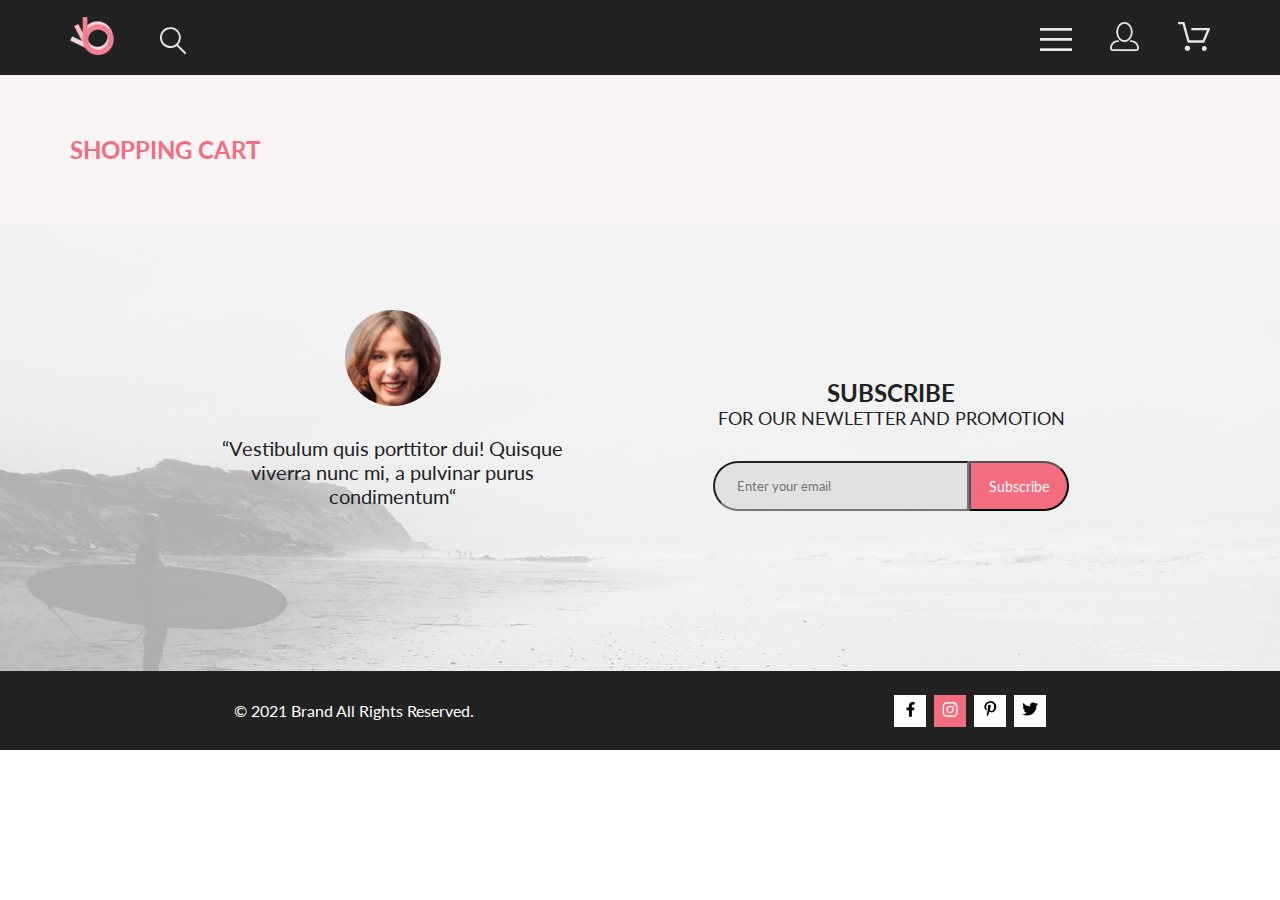
==== Cart.html @ 4ef01eb0 "Began creation of Cart page" ====
<!DOCTYPE html>
<html lang="en">

<head>
    <meta charset="UTF-8">
    <meta name="viewport" content="width=device-width, initial-scale=1.0">
    <title>Cart</title>
    <link href="https://fonts.googleapis.com/css2?family=Lato:ital,wght@0,300;0,400;1,100;1,300;1,400&display=swap"
        rel="stylesheet">
    <!-- <link rel="stylesheet" href="https://stackpath.bootstrapcdn.com/bootstrap/4.4.1/css/bootstrap.min.css"
        integrity="sha384-Vkoo8x4CGsO3+Hhxv8T/Q5PaXtkKtu6ug5TOeNV6gBiFeWPGFN9MuhOf23Q9Ifjh" crossorigin="anonymous"> -->
    <link rel="stylesheet" href="style.css">
    <link rel="preconnect" href="https://fonts.gstatic.com">
    <link rel="preconnect" href="https://fonts.gstatic.com">

</head>

<body>
    <header class="header center">
        <div class="header__left">
            <a href="index.html"><img src="img/logo.svg" alt="logo"></a>
            <a href=""><img class="header__search" src="img/search.svg" alt="search"></a>
        </div>
        <div class="header__right">
            <a href="Catalogue.html"><img src="img/menu.svg" alt="menu"></a>
            <img class="header__account" src="img/account.svg" alt="account">
            <img src="img/cart.svg" alt="cart">
        </div>
    </header>

    <div class="cart_heading center">

        <h2 class="lato-24px color_F16D7F">SHOPPING CART</h2>
    </div>





    <div class="before_footer center">
        <section class="before_footer-left">
            <img class="round_photo" src="img/round-photo.png" alt="Round photo">
            <p class="lato-20px color_222224">“Vestibulum quis porttitor dui! Quisque viverra nunc mi, a pulvinar
                purus
                condimentum“
            </p>
        </section>
        <section class="before_footer-right">
            <p class="text-center"><span class="lato-24px color_222224">SUBSCRIBE</span> <br>
                <span class="lato-18px color_222224">FOR OUR NEWLETTER AND PROMOTION</span>
            </p>
            <form class="form_block" action="#">
                <input type="email" id="subscribe" name="subscribe" placeholder="Enter your email" class="email_field">
                <input type="submit" value="Subscribe" class="subscribe_field">
            </form>
        </section>
    </div>


    <footer class="footer center">
        <p class="copyright font-white">
            © 2021 Brand All Rights Reserved.
        </p>
        <div class="social">
            <button class="social_button_white">
                <a href="#"><img src="img/Facebook.svg" alt=""></a>
            </button>
            <button class="social_button_pink">
                <a href="#"><img src="img/Instagram.svg" alt=""></a>
            </button>
            <button class="social_button_white">
                <a href="#"><img src="img/Pinterest.svg" alt=""></a>
            </button>
            <button class="social_button_white">
                <a href="#"><img src="img/Twitter.svg" alt=""></a>
            </button>
        </div>
    </footer>

    <!-- <script src="https://code.jquery.com/jquery-3.4.1.slim.min.js"
        integrity="sha384-J6qa4849blE2+poT4WnyKhv5vZF5SrPo0iEjwBvKU7imGFAV0wwj1yYfoRSJoZ+n"
        crossorigin="anonymous"></script>
    <script src="https://cdn.jsdelivr.net/npm/popper.js@1.16.0/dist/umd/popper.min.js"
        integrity="sha384-Q6E9RHvbIyZFJoft+2mJbHaEWldlvI9IOYy5n3zV9zzTtmI3UksdQRVvoxMfooAo"
        crossorigin="anonymous"></script>
    <script src="https://stackpath.bootstrapcdn.com/bootstrap/4.4.1/js/bootstrap.min.js"
        integrity="sha384-wfSDF2E50Y2D1uUdj0O3uMBJnjuUD4Ih7YwaYd1iqfktj0Uod8GCExl3Og8ifwB6"
        crossorigin="anonymous"></script> -->

</body>
---- style.css ----
@charset "UTF-8";
* {
  margin: 0;
  padding: 0;
  -webkit-box-sizing: border-box;
          box-sizing: border-box;
  font-family: 'Lato', sans-serif;
}

a {
  text-decoration: none;
}

.center {
  padding-left: calc(50% - 570px);
  padding-right: calc(50% - 570px);
}

.header {
  background-color: #222;
  height: 75px;
  display: -webkit-box;
  display: -ms-flexbox;
  display: flex;
  -webkit-box-pack: justify;
      -ms-flex-pack: justify;
          justify-content: space-between;
  -webkit-box-align: center;
      -ms-flex-align: center;
          align-items: center;
}

.header__search {
  margin-left: 41px;
}

.header__account {
  margin-left: 34px;
  margin-right: 34px;
}

.info_block {
  height: 148px;
  background: #F8F3F4;
  display: -webkit-box;
  display: -ms-flexbox;
  display: flex;
  -webkit-box-pack: justify;
      -ms-flex-pack: justify;
          justify-content: space-between;
  -webkit-box-align: center;
      -ms-flex-align: center;
          align-items: center;
}

.promo {
  background: rgba(113, 103, 105, 0.08);
  padding-left: calc(50% - 800px);
  padding-right: calc(50% - 800px);
  display: -webkit-box;
  display: -ms-flexbox;
  display: flex;
}

.promo__left {
  width: 50%;
}

.promo__img {
  width: 100%;
}

.promo__right {
  width: 50%;
  background: #F1E4E6;
  display: -webkit-box;
  display: -ms-flexbox;
  display: flex;
  -webkit-box-align: center;
      -ms-flex-align: center;
          align-items: center;
  padding-left: 64px;
}

.catalog_heading {
  padding-top: 51px;
  display: -webkit-box;
  display: -ms-flexbox;
  display: flex;
  -webkit-box-pack: justify;
      -ms-flex-pack: justify;
          justify-content: space-between;
  padding-right: 31%;
  position: relative;
}

.details_block {
  display: -webkit-box;
  display: -ms-flexbox;
  display: flex;
  -webkit-box-pack: justify;
      -ms-flex-pack: justify;
          justify-content: space-between;
  -webkit-box-orient: horizontal;
  -webkit-box-direction: normal;
      -ms-flex-flow: row nowrap;
          flex-flow: row nowrap;
  position: relative;
}

details {
  min-width: 100px;
  margin-right: 20px;
  text-align: left;
}

.trending_text,
.price_text {
  padding-left: 20px;
}

summary::marker {
  color: white;
  display: inline-block;
}

summary::after {
  content: url(img/arrow_down.svg);
  margin-left: 10px;
}

.filter_block {
  width: 360px;
  position: absolute;
  top: 0;
  left: 0;
  display: -webkit-box;
  display: -ms-flexbox;
  display: flex;
  -webkit-box-orient: vertical;
  -webkit-box-direction: normal;
      -ms-flex-direction: column;
          flex-direction: column;
  -webkit-box-shadow: 10px 10px 10px #efefef;
          box-shadow: 10px 10px 10px #efefef;
}

.filter_list::after {
  content: url(img/Filter_icon.svg);
  margin-left: 10px;
}

.filter_list:hover {
  color: #F16D7F;
}

.filter_list_ul {
  background-color: #fff;
}

.category_block {
  display: -webkit-box;
  display: -ms-flexbox;
  display: flex;
  -webkit-box-align: center;
      -ms-flex-align: center;
          align-items: center;
  width: 90%;
  height: 37px;
  margin-left: 18px;
  margin-top: 32px;
  border-bottom: 1px solid;
  border-left-color: #F16D7F;
  border-left-width: 5px;
  border-left-style: solid;
}

.brand_block,
.designer_block {
  display: -webkit-box;
  display: -ms-flexbox;
  display: flex;
  -webkit-box-align: center;
      -ms-flex-align: center;
          align-items: center;
  width: 90%;
  height: 37px;
  margin-left: 18px;
  margin-bottom: 18px;
  border-bottom: 1px solid;
  border-left-color: #F16D7F;
  border-left-width: 5px;
  border-left-style: solid;
  background-color: #fff;
}

.category_text {
  padding-left: 18px;
  margin-top: auto;
  margin-bottom: auto;
}

.filter_item {
  list-style-type: none;
  padding-left: 40px;
}

.size_item {
  text-decoration: none;
  margin-left: 40px;
}

li.size_item {
  list-style-type: none;
  list-style-image: url(img/rectangle.svg);
}

.catalog {
  display: -webkit-box;
  display: -ms-flexbox;
  display: flex;
  -webkit-box-pack: justify;
      -ms-flex-pack: justify;
          justify-content: space-between;
  padding-top: 64px;
}

.catalog__item {
  position: relative;
}

.catalog__item:not(:last-child) {
  margin-right: 30px;
}

.catalog__content {
  position: absolute;
  width: 100%;
  height: 100%;
  top: 0;
  left: 0;
  display: -webkit-box;
  display: -ms-flexbox;
  display: flex;
  -webkit-box-orient: vertical;
  -webkit-box-direction: normal;
      -ms-flex-direction: column;
          flex-direction: column;
  -webkit-box-pack: center;
      -ms-flex-pack: center;
          justify-content: center;
  -webkit-box-align: center;
      -ms-flex-align: center;
          align-items: center;
}

.font-white {
  color: #FFFFFF;
}

.font-pink {
  color: #F16D7F;
}

.catalog__img {
  width: 100%;
}

.catalog-big {
  margin-top: 30px;
  position: relative;
}

.catalog-big__img {
  width: 100%;
}

.featured-h2 {
  font-family: Lato;
  font-size: 30px;
  font-weight: 400;
  line-height: 36px;
  color: #222222;
  margin-top: 97px;
  margin-bottom: 6px;
  text-align: center;
}

.lato-14-center {
  font-weight: 400;
  font-size: 14px;
  line-height: 17px;
  color: #9F9F9F;
  text-align: center;
}

.lato-14px {
  font-size: 14px;
  line-height: 17px;
}

.featured-content {
  margin-top: 48px;
  margin-bottom: 63px;
  display: -webkit-box;
  display: -ms-flexbox;
  display: flex;
  -ms-flex-wrap: wrap;
      flex-wrap: wrap;
  -webkit-box-pack: justify;
      -ms-flex-pack: justify;
          justify-content: space-between;
  -webkit-box-align: start;
      -ms-flex-align: start;
          align-items: flex-start;
}

.featured-item {
  width: 360px;
  height: 581px;
  display: -webkit-box;
  display: -ms-flexbox;
  display: flex;
  -webkit-box-orient: vertical;
  -webkit-box-direction: normal;
      -ms-flex-direction: column;
          flex-direction: column;
  -webkit-box-align: start;
      -ms-flex-align: start;
          align-items: flex-start;
  background: #F8F8F8;
  margin-bottom: 30px;
}

.featured-heading {
  font-weight: 400;
  font-size: 13px;
  line-height: 16px;
  color: #000000;
  margin-top: 25px;
  margin-bottom: 13px;
  margin-left: 18px;
}

.featured-text {
  font-family: Lato;
  font-weight: 300;
  font-size: 14px;
  line-height: 17px;
  color: #5D5D5D;
  margin-bottom: 18px;
  margin-left: 18px;
  margin-right: 28px;
}

.featured-pricetag {
  font-size: 16px;
  line-height: 19px;
  color: #F16D7F;
  margin-left: 18px;
  margin-bottom: 20px;
}

.carousel_block {
  width: 283px;
  height: 43px;
  border: 1px solid #c9c6c6;
  margin: 48px auto 96px;
  border-radius: 5px;
  display: -webkit-box;
  display: -ms-flexbox;
  display: flex;
  -webkit-box-pack: center;
      -ms-flex-pack: center;
          justify-content: center;
  -webkit-box-align: center;
      -ms-flex-align: center;
          align-items: center;
}

.carousel_text {
  margin: auto;
  width: 202px;
  text-align: center;
}

.carousel_text::before {
  content: url(img/arrow_left.svg);
  margin-right: 18px;
}

.carousel_text::after {
  content: url(img/arrow_right.svg);
  margin-left: 18px;
}

.button-style {
  font-size: 16px;
  line-height: 19px;
  padding: 14px 38px;
  color: #F16D7F;
  border: 1px solid #F16D7F;
}

div a.button-style {
  margin-left: calc(50% - 100px);
  margin-right: calc(50% - 100px);
}

.lower_part {
  background-color: #222;
  /* В оригинале это цвет #222224 */
  height: 341px;
  margin-top: 109px;
  display: -webkit-box;
  display: -ms-flexbox;
  display: flex;
  -webkit-box-pack: justify;
      -ms-flex-pack: justify;
          justify-content: space-between;
  -webkit-box-align: center;
      -ms-flex-align: center;
          align-items: center;
}

.lower_part-item {
  width: 360px;
  display: -webkit-box;
  display: -ms-flexbox;
  display: flex;
  -webkit-box-orient: vertical;
  -webkit-box-direction: normal;
      -ms-flex-direction: column;
          flex-direction: column;
  -webkit-box-align: center;
      -ms-flex-align: center;
          align-items: center;
}

.lower_part-heading {
  font-size: 20px;
  line-height: 24px;
  color: #FBFBFB;
  margin-top: 28px;
  margin-bottom: 16px;
}

.lower_part-text {
  font-weight: 300;
  font-size: 14px;
  line-height: 17px;
  text-align: center;
  color: #FBFBFB;
}

.before_footer {
  height: 448px;
  background-image: url("img/semi-opacity.png"), url("img/Surfing.png");
  background-repeat: no-repeat;
  background-size: auto 448px;
  background-position: center bottom;
  display: -webkit-box;
  display: -ms-flexbox;
  display: flex;
  -webkit-box-orient: horizontal;
  -webkit-box-direction: normal;
      -ms-flex-direction: row;
          flex-direction: row;
  -webkit-box-pack: space-evenly;
      -ms-flex-pack: space-evenly;
          justify-content: space-evenly;
}

.before_footer-left {
  display: -webkit-box;
  display: -ms-flexbox;
  display: flex;
  -webkit-box-orient: vertical;
  -webkit-box-direction: normal;
      -ms-flex-direction: column;
          flex-direction: column;
  -webkit-box-align: center;
      -ms-flex-align: center;
          align-items: center;
  margin-top: 87px;
  width: 360px;
}

.round_photo {
  margin-bottom: 30px;
}

.lato-18px {
  font-size: 18px;
  line-height: 22px;
  text-align: center;
}

.lato-20px {
  font-size: 20px;
  line-height: 24px;
  text-align: center;
}

.lato-24px {
  font-weight: bold;
  font-size: 24px;
  line-height: 29px;
  text-align: center;
}

.color_222224 {
  color: #222224;
}

.color_F16D7F {
  color: #F16D7F;
}

.color_636363 {
  color: #636363;
}

.color_EF5B70 {
  color: #F16D7F;
}

.text-center {
  text-align: center;
}

.before_footer-right {
  display: -webkit-box;
  display: -ms-flexbox;
  display: flex;
  -webkit-box-orient: vertical;
  -webkit-box-direction: normal;
      -ms-flex-direction: column;
          flex-direction: column;
  -webkit-box-align: center;
      -ms-flex-align: center;
          align-items: center;
  margin-top: 155px;
  width: 352px;
  height: 137px;
}

.form_block {
  margin-top: 32px;
  display: -webkit-box;
  display: -ms-flexbox;
  display: flex;
}

.email_field {
  height: 50px;
  background: #E1E1E1;
  padding-left: 22px;
  width: 256px;
  border-top-left-radius: 25px;
  border-bottom-left-radius: 25px;
}

.subscribe_field {
  background: #F16D7F;
  width: 100px;
  color: #fff;
  font-size: 14px;
  line-height: 17px;
  display: -webkit-box;
  display: -ms-flexbox;
  display: flex;
  -webkit-box-align: center;
      -ms-flex-align: center;
          align-items: center;
  text-align: center;
  height: 50px;
  border-top-right-radius: 25px;
  border-bottom-right-radius: 25px;
}

.footer {
  background-color: #222;
  height: 79px;
  display: -webkit-box;
  display: -ms-flexbox;
  display: flex;
  -ms-flex-pack: distribute;
      justify-content: space-around;
  -webkit-box-align: center;
      -ms-flex-align: center;
          align-items: center;
}

.copyright {
  width: 332px;
}

.social {
  display: -webkit-box;
  display: -ms-flexbox;
  display: flex;
  -webkit-box-pack: justify;
      -ms-flex-pack: justify;
          justify-content: space-between;
  -webkit-box-orient: horizontal;
  -webkit-box-direction: normal;
      -ms-flex-flow: row no-wrap;
          flex-flow: row no-wrap;
}

.social_button_white {
  background: #fff;
  width: 32px;
  height: 32px;
  border: 0px;
}

.social_button_pink {
  background: #F16D7F;
  width: 32px;
  height: 32px;
  border: 0px;
  margin-right: 8px;
}

.social_button_white:not(:last-child) {
  margin-right: 8px;
}

/* Здесь будут стили для Catalogue */
.site-info_link:last-child {
  font-weight: bold;
  color: #F16D7F;
}

.site-info_link:not(:last-child)::after {
  content: "/";
  padding-left: 8px;
  padding-right: 8px;
}

.site-info_link:hover {
  color: #F16D7F;
}

.breadcrumbs_nav {
  display: -webkit-box;
  display: -ms-flexbox;
  display: flex;
}

.sort {
  padding-top: 51px;
  padding-bottom: 18px;
  display: -webkit-box;
  display: -ms-flexbox;
  display: flex;
  position: relative;
}

.sort_filter {
  /* flex-basis: 34%;
    flex-grow: 1; */
  position: absolute;
  padding-top: 16px;
  padding-left: 16px;
}

.sort_items {
  display: none;
}

.sort_param {
  margin-left: calc(33.33333% + 15px);
  display: -webkit-box;
  display: -ms-flexbox;
  display: flex;
  padding-top: 16px;
}

.sort_filter_active {
  width: 360px;
  background: #fff;
  -webkit-box-shadow: 6px 4px 35px rgba(0, 0, 0, 0.21);
          box-shadow: 6px 4px 35px rgba(0, 0, 0, 0.21);
  padding: 16px;
}

.sort_ul {
  list-style-type: none;
}

/* Стили для файла Product   */
.big_picture_block {
  height: 777px;
  background: #F7F7F7;
  display: -webkit-box;
  display: -ms-flexbox;
  display: flex;
  -webkit-box-pack: justify;
      -ms-flex-pack: justify;
          justify-content: space-between;
  -webkit-box-align: center;
      -ms-flex-align: center;
          align-items: center;
}

.arrow_block {
  width: 47px;
  height: 47px;
  background: rgba(42, 42, 42, 0.15);
  display: -webkit-box;
  display: -ms-flexbox;
  display: flex;
  -webkit-box-pack: center;
      -ms-flex-pack: center;
          justify-content: center;
  -webkit-box-align: center;
      -ms-flex-align: center;
          align-items: center;
}

.product_block {
  display: -webkit-box;
  display: -ms-flexbox;
  display: flex;
  -webkit-box-orient: vertical;
  -webkit-box-direction: normal;
      -ms-flex-direction: column;
          flex-direction: column;
  -webkit-box-align: center;
      -ms-flex-align: center;
          align-items: center;
  padding-top: 64px;
  border: 1px solid #EAEAEA;
  margin-left: calc(50% - 570px);
  margin-right: calc(50% - 570px);
  background: #fff;
  margin-top: -60px;
  margin-bottom: 129px;
  z-index: 10;
  position: relative;
}

.product_short_name {
  padding-bottom: 12px;
}

.product_title {
  padding-top: 12px;
  padding-bottom: 48px;
}

.product_description {
  width: 50%;
  padding-bottom: 32px;
  text-align: center;
}

.pricetag {
  font-weight: 300;
  font-size: 24px;
  line-height: 29px;
  color: #EF5B70;
}

.greyline {
  width: 641px;
  padding-top: 65px;
  padding-bottom: 65px;
}

.select_param {
  width: 35%;
  display: -webkit-box;
  display: -ms-flexbox;
  display: flex;
  -webkit-box-pack: justify;
      -ms-flex-pack: justify;
          justify-content: space-between;
}

.add_to_cart {
  width: 211px;
  height: 47px;
  margin-top: 48px;
  margin-bottom: 65px;
  -ms-flex-negative: 0;
      flex-shrink: 0;
  display: -webkit-box;
  display: -ms-flexbox;
  display: flex;
  -webkit-box-orient: horizontal;
  -webkit-box-direction: normal;
      -ms-flex-direction: row;
          flex-direction: row;
  -webkit-box-pack: space-evenly;
      -ms-flex-pack: space-evenly;
          justify-content: space-evenly;
  -webkit-box-align: center;
      -ms-flex-align: center;
          align-items: center;
  border: 1px solid #FF6A6A;
}

/* Styles for Cart page */
.cart_heading {
  height: 148px;
  background: #F8F3F4;
  display: -webkit-box;
  display: -ms-flexbox;
  display: flex;
  -webkit-box-pack: start;
      -ms-flex-pack: start;
          justify-content: flex-start;
  -webkit-box-align: center;
      -ms-flex-align: center;
          align-items: center;
}
/*# sourceMappingURL=style.css.map */
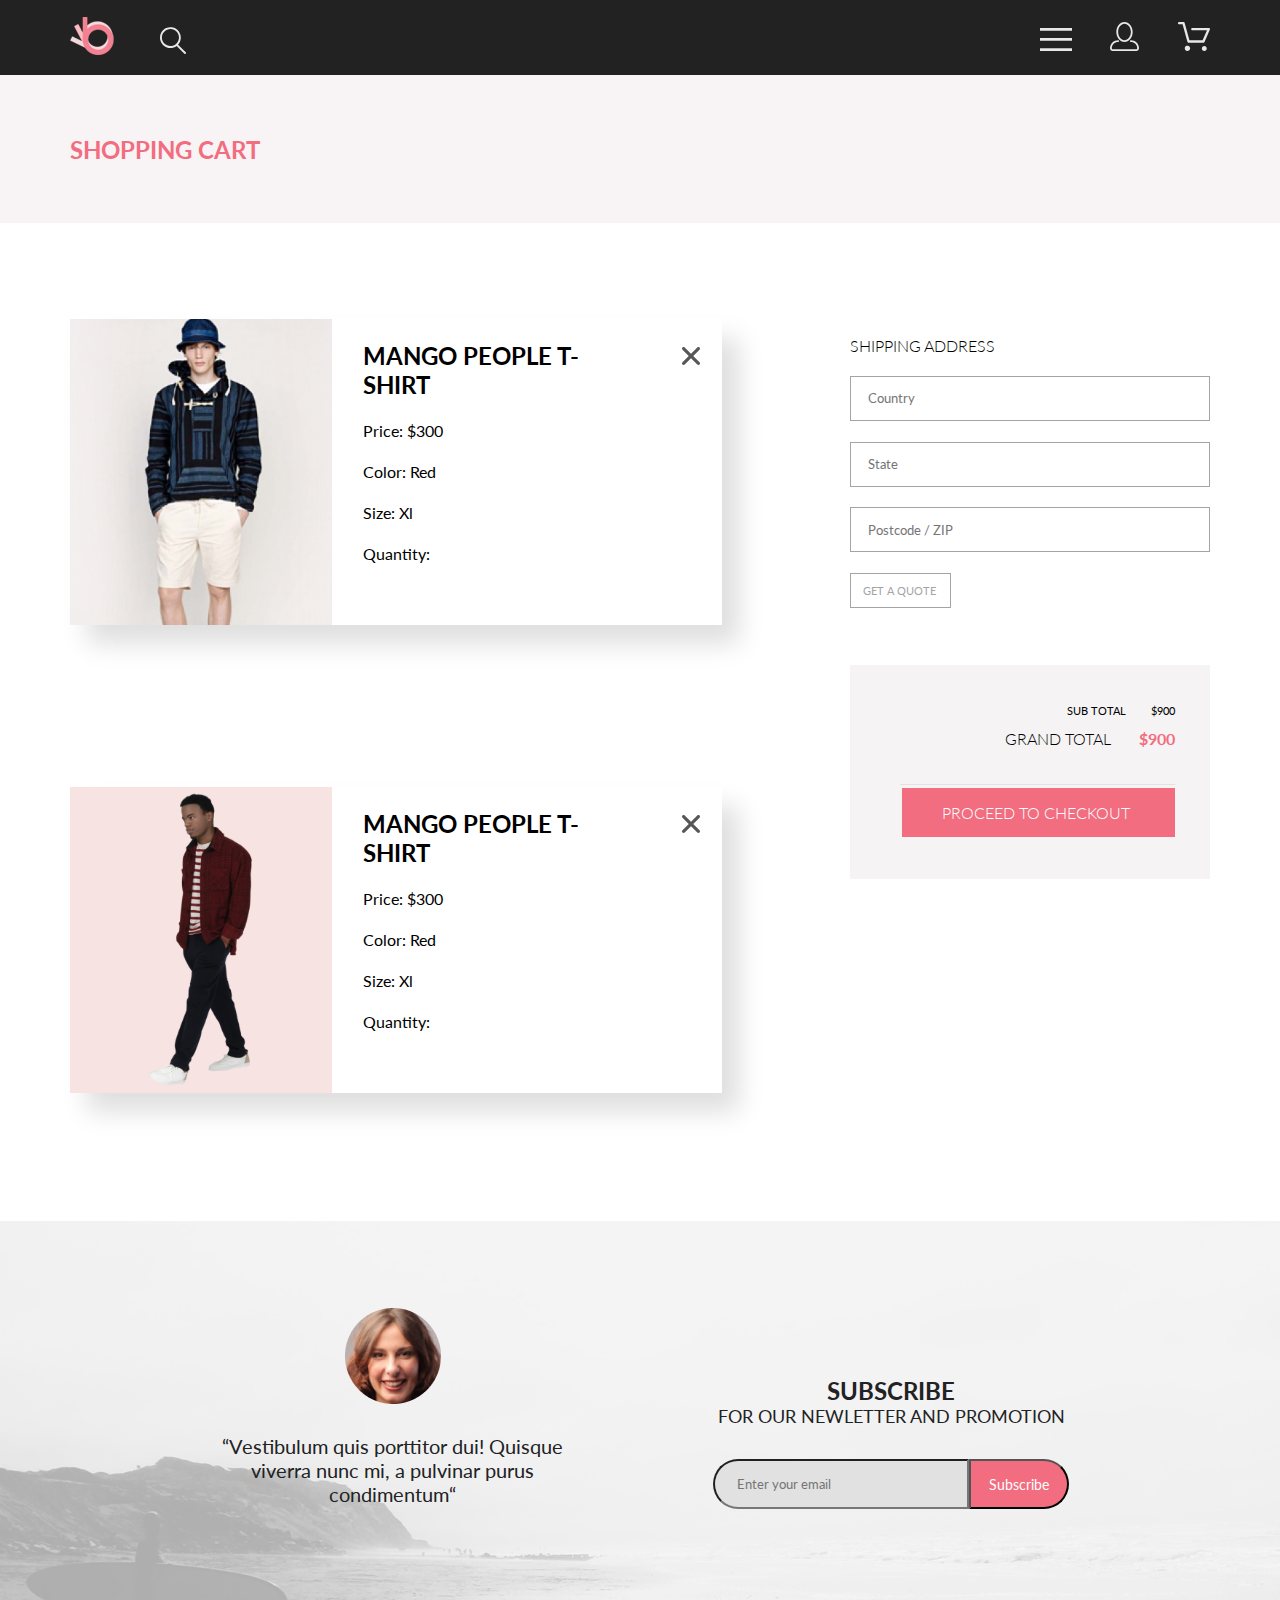
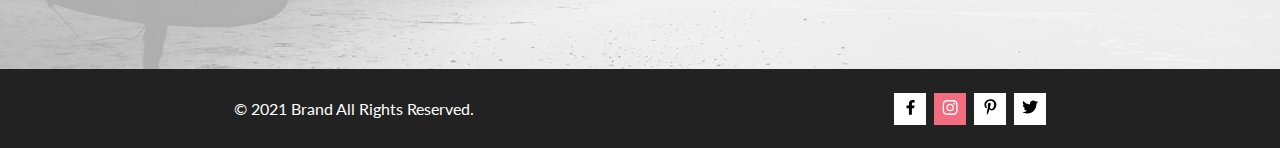
==== commit 0a6017b0: "Page cart is done" ====
--- a/Cart.html
+++ b/Cart.html
@@ -5,8 +5,8 @@
     <meta charset="UTF-8">
     <meta name="viewport" content="width=device-width, initial-scale=1.0">
     <title>Cart</title>
-    <link href="https://fonts.googleapis.com/css2?family=Lato:ital,wght@0,300;0,400;1,100;1,300;1,400&display=swap"
-        rel="stylesheet">
+    <link rel="preconnect" href="https://fonts.gstatic.com">
+<link href="https://fonts.googleapis.com/css2?family=Lato:ital,wght@0,100;0,300;0,400;0,700;1,100;1,300;1,400;1,700&display=swap" rel="stylesheet"> 
     <!-- <link rel="stylesheet" href="https://stackpath.bootstrapcdn.com/bootstrap/4.4.1/css/bootstrap.min.css"
         integrity="sha384-Vkoo8x4CGsO3+Hhxv8T/Q5PaXtkKtu6ug5TOeNV6gBiFeWPGFN9MuhOf23Q9Ifjh" crossorigin="anonymous"> -->
     <link rel="stylesheet" href="style.css">
@@ -33,7 +33,61 @@
         <h2 class="lato-24px color_F16D7F">SHOPPING CART</h2>
     </div>
 
-
+    <div class="purchase_block center">
+        <div class="purchase_left_side">
+            <div class="purchase_card">
+                <img src="img/featured-3.png" alt="">
+                <div class="textblock">
+                    <h2 class="heading">
+                    MANGO  PEOPLE  T-SHIRT
+                    </h2>
+                    <img class="close_button" src="img/close_button.svg" alt="">
+                    <p>Price: $300 	</p>
+                    <p>Color: Red</p>
+                    <p>Size: Xl	</p>
+                    <p>Quantity:</p>	
+                </div>
+            </div>
+            <div class="purchase_card">
+                <img src="img/men_picture1.png" alt="">
+                <div class="textblock">
+                    <h2 class="heading">
+                    MANGO  PEOPLE  T-SHIRT
+                    </h2>
+                    <img class="close_button" src="img/close_button.svg" alt="">
+                    <p>Price: $300 	</p>
+                    <p>Color: Red</p>
+                    <p>Size: Xl	</p>
+                    <p>Quantity:</p>	
+                </div>
+            </div>
+        </div>
+        <div class="purchase_right_side">
+            <form class="shipping_form" action="#"  method="POST">
+                <h3 class="lato-16px">SHIPPING ADDRESS</h3>
+                <input class="input_text" type="text" placeholder="Country" name="country">
+                <input class="input_text" type="text" placeholder="State" name="state">
+                <input class="input_text" type="number" placeholder="Postcode / ZIP" name="postcode">
+                <button type="submit">GET A QUOTE</button>
+            </form>
+            <div class="checkout_block">
+                <div class="subtotal">
+                    <p class="subtotal_text lato-11">SUB TOTAL </p>
+                    <p class="subtotal_number lato-11">$900</p>
+                </div>
+                <div class="grand_total">
+                    <p class="grand_total_text lato-16px">GRAND TOTAL</p>
+                    <p class="grand_total_number lato-16px-700">$900</p>
+                </div>
+                <div class="grey_divider">
+                    <img src="img/grey-line.svg" alt="">
+                </div>
+                <div class="proceed">
+                    PROCEED TO CHECKOUT
+                </div>
+            </div>
+        </div>
+    </div>
 
 
 
--- a/style.css
+++ b/style.css
@@ -11,6 +11,12 @@
   text-decoration: none;
 }
 
+/* made this border for practicing
+div,
+form {
+    border: 1px solid darkblue;
+}
+*/
 .center {
   padding-left: calc(50% - 570px);
   padding-right: calc(50% - 570px);
@@ -276,7 +282,6 @@
 }
 
 .featured-h2 {
-  font-family: Lato;
   font-size: 30px;
   font-weight: 400;
   line-height: 36px;
@@ -286,6 +291,11 @@
   text-align: center;
 }
 
+.lato-11 {
+  font-size: 11px;
+  line-height: 13px;
+}
+
 .lato-14-center {
   font-weight: 400;
   font-size: 14px;
@@ -297,6 +307,25 @@
 .lato-14px {
   font-size: 14px;
   line-height: 17px;
+}
+
+.lato-16px {
+  font-weight: 300;
+  font-size: 16px;
+  line-height: 19px;
+}
+
+.lato-16px-white {
+  font-weight: 300;
+  font-size: 16px;
+  line-height: 19px;
+  color: #fff;
+}
+
+.lato-16px-700 {
+  font-weight: 700;
+  font-size: 16px;
+  line-height: 19px;
 }
 
 .featured-content {
@@ -343,7 +372,6 @@
 }
 
 .featured-text {
-  font-family: Lato;
   font-weight: 300;
   font-size: 14px;
   line-height: 17px;
@@ -818,4 +846,192 @@
       -ms-flex-align: center;
           align-items: center;
 }
+
+.purchase_block {
+  height: 998px;
+  display: -webkit-box;
+  display: -ms-flexbox;
+  display: flex;
+  -webkit-box-orient: horizontal;
+  -webkit-box-direction: normal;
+      -ms-flex-direction: row;
+          flex-direction: row;
+  -webkit-box-pack: justify;
+      -ms-flex-pack: justify;
+          justify-content: space-between;
+}
+
+.purchase_left_side,
+-purchase_right_side {
+  display: -webkit-box;
+  display: -ms-flexbox;
+  display: flex;
+  -webkit-box-orient: vertical;
+  -webkit-box-direction: normal;
+      -ms-flex-direction: column;
+          flex-direction: column;
+  -webkit-box-pack: justify;
+      -ms-flex-pack: justify;
+          justify-content: space-between;
+}
+
+.purchase_left_side {
+  padding-top: 96px;
+  padding-bottom: 128px;
+}
+
+.purchase_right_side {
+  padding-top: 113px;
+  padding-bottom: 342px;
+}
+
+.purchase_card {
+  width: 652px;
+  display: -webkit-box;
+  display: -ms-flexbox;
+  display: flex;
+  -webkit-box-orient: horizontal;
+  -webkit-box-direction: normal;
+      -ms-flex-direction: row;
+          flex-direction: row;
+  -webkit-box-pack: justify;
+      -ms-flex-pack: justify;
+          justify-content: space-between;
+  position: relative;
+  -webkit-box-shadow: 17px 19px 24px rgba(0, 0, 0, 0.13);
+          box-shadow: 17px 19px 24px rgba(0, 0, 0, 0.13);
+}
+
+.purchase_card img {
+  width: 262px;
+}
+
+.purchase_card .textblock {
+  width: 390px;
+  padding: 22px 97px 62px 31px;
+  position: relative;
+  display: -webkit-box;
+  display: -ms-flexbox;
+  display: flex;
+  -webkit-box-orient: vertical;
+  -webkit-box-direction: normal;
+      -ms-flex-direction: column;
+          flex-direction: column;
+  -webkit-box-pack: justify;
+      -ms-flex-pack: justify;
+          justify-content: space-between;
+}
+
+.purchase_card .close_button {
+  width: 18px;
+  height: 18px;
+  position: absolute;
+  top: 28px;
+  right: 22px;
+}
+
+.shipping_form {
+  width: 360px;
+  height: 272px;
+  display: -webkit-box;
+  display: -ms-flexbox;
+  display: flex;
+  -webkit-box-orient: vertical;
+  -webkit-box-direction: normal;
+      -ms-flex-direction: column;
+          flex-direction: column;
+  -webkit-box-pack: justify;
+      -ms-flex-pack: justify;
+          justify-content: space-between;
+  margin-bottom: 57px;
+}
+
+.shipping_form .input_text {
+  height: 45px;
+  padding-left: 17px;
+  padding-right: 17px;
+  border: 1px solid #A4A4A4;
+}
+
+.shipping_form button {
+  width: 101px;
+  height: 35px;
+  background-color: #fff;
+  padding: 10px 14px 15px 12px;
+  border: 1px solid #A4A4A4;
+  font-size: 11px;
+  color: #A4A4A4;
+}
+
+.checkout_block {
+  width: 360px;
+  height: 214px;
+  display: -webkit-box;
+  display: -ms-flexbox;
+  display: flex;
+  -webkit-box-orient: vertical;
+  -webkit-box-direction: normal;
+      -ms-flex-direction: column;
+          flex-direction: column;
+  -webkit-box-pack: start;
+      -ms-flex-pack: start;
+          justify-content: flex-start;
+  -webkit-box-align: end;
+      -ms-flex-align: end;
+          align-items: flex-end;
+  padding-top: 39px;
+  padding-bottom: 42px;
+  padding-right: 35px;
+  background: #F5F3F3;
+}
+
+.subtotal {
+  display: -webkit-box;
+  display: -ms-flexbox;
+  display: flex;
+  -webkit-box-orient: horizontal;
+  -webkit-box-direction: normal;
+      -ms-flex-direction: row;
+          flex-direction: row;
+  -webkit-box-pack: justify;
+      -ms-flex-pack: justify;
+          justify-content: space-between;
+  width: 108px;
+  margin-bottom: 12px;
+}
+
+.grand_total {
+  display: -webkit-box;
+  display: -ms-flexbox;
+  display: flex;
+  -webkit-box-orient: horizontal;
+  -webkit-box-direction: normal;
+      -ms-flex-direction: row;
+          flex-direction: row;
+  -webkit-box-pack: justify;
+      -ms-flex-pack: justify;
+          justify-content: space-between;
+  width: 170px;
+  margin-bottom: 21px;
+}
+
+.grand_total_number {
+  color: #F16D7F;
+}
+
+.grey_divider {
+  height: 2px;
+  margin-bottom: 17px;
+}
+
+.proceed {
+  width: 273px;
+  height: 50px;
+  background: #F16D7F;
+  color: #fff;
+  font-weight: 300;
+  font-size: 16px;
+  line-height: 19px;
+  padding: 15px 40px;
+}
 /*# sourceMappingURL=style.css.map */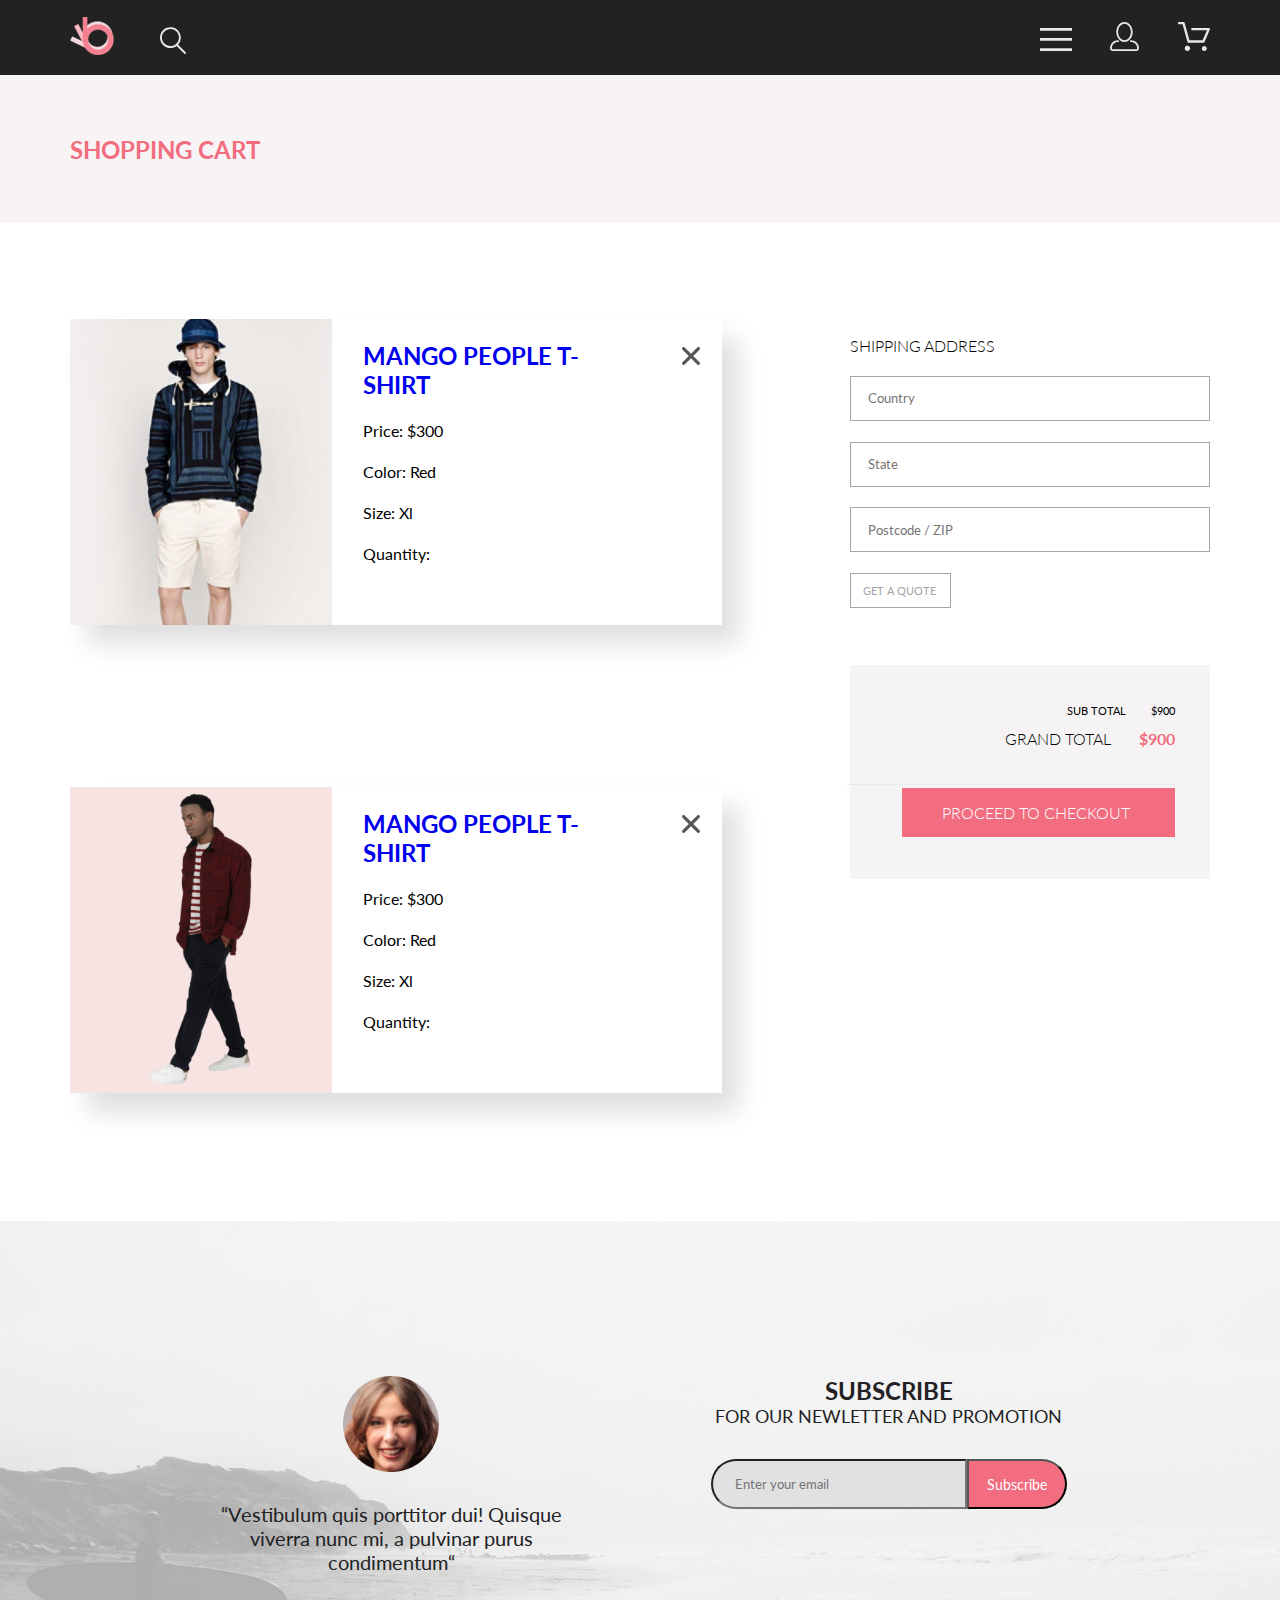
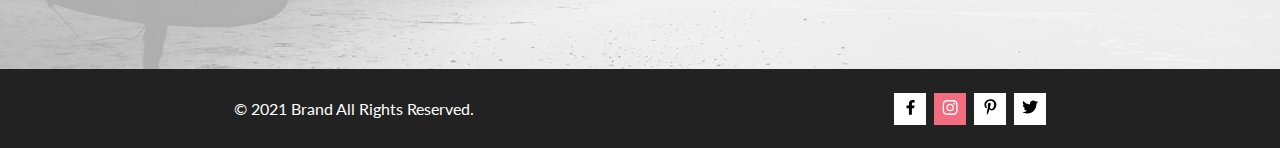
==== commit f3081367: "26.12.20 - еще много огрехов" ====
--- a/Cart.html
+++ b/Cart.html
@@ -23,8 +23,9 @@
         </div>
         <div class="header__right">
             <a href="Catalogue.html"><img src="img/menu.svg" alt="menu"></a>
-            <img class="header__account" src="img/account.svg" alt="account">
-            <img src="img/cart.svg" alt="cart">
+            <a href="Registration.html"> <img class="header__account" src="img/account.svg" alt="account"> </a>
+            <a href="Cart.html"> <img src="img/cart.svg" alt="cart"> </a>
+            
         </div>
     </header>
 
@@ -38,9 +39,12 @@
             <div class="purchase_card">
                 <img src="img/featured-3.png" alt="">
                 <div class="textblock">
-                    <h2 class="heading">
-                    MANGO  PEOPLE  T-SHIRT
-                    </h2>
+                    <a href="#">
+                        <h2 class="heading">
+                        MANGO  PEOPLE  T-SHIRT
+                        </h2>
+                    </a>
+                    
                     <img class="close_button" src="img/close_button.svg" alt="">
                     <p>Price: $300 	</p>
                     <p>Color: Red</p>
@@ -51,9 +55,12 @@
             <div class="purchase_card">
                 <img src="img/men_picture1.png" alt="">
                 <div class="textblock">
-                    <h2 class="heading">
-                    MANGO  PEOPLE  T-SHIRT
-                    </h2>
+                    <a href="#">
+                        <h2 class="heading">
+                            MANGO  PEOPLE  T-SHIRT
+                        </h2>       
+                    </a>
+                    
                     <img class="close_button" src="img/close_button.svg" alt="">
                     <p>Price: $300 	</p>
                     <p>Color: Red</p>
@@ -82,9 +89,8 @@
                 <div class="grey_divider">
                     <img src="img/grey-line.svg" alt="">
                 </div>
-                <div class="proceed">
-                    PROCEED TO CHECKOUT
-                </div>
+                <a href="#" class="proceed">PROCEED TO CHECKOUT</a>
+                
             </div>
         </div>
     </div>
--- a/style.css
+++ b/style.css
@@ -11,6 +11,10 @@
   text-decoration: none;
 }
 
+li {
+  list-style-type: none;
+}
+
 /* made this border for practicing
 div,
 form {
@@ -60,7 +64,8 @@
 }
 
 .promo {
-  background: rgba(113, 103, 105, 0.08);
+  width: 100%;
+  height: auto;
   padding-left: calc(50% - 800px);
   padding-right: calc(50% - 800px);
   display: -webkit-box;
@@ -68,15 +73,31 @@
   display: flex;
 }
 
-.promo__left {
+.promo:hover {
+  -webkit-filter: brightness(50%);
+          filter: brightness(50%);
+}
+
+.promo_left {
+  height: auto;
   width: 50%;
-}
-
-.promo__img {
+  display: -webkit-box;
+  display: -ms-flexbox;
+  display: flex;
+  -webkit-box-pack: center;
+      -ms-flex-pack: center;
+          justify-content: center;
+  -webkit-box-align: center;
+      -ms-flex-align: center;
+          align-items: center;
+}
+
+.promo_img {
   width: 100%;
 }
 
-.promo__right {
+.promo_right {
+  max-height: 765px;
   width: 50%;
   background: #F1E4E6;
   display: -webkit-box;
@@ -86,6 +107,23 @@
       -ms-flex-align: center;
           align-items: center;
   padding-left: 64px;
+}
+
+.promo_right_block {
+  display: -webkit-box;
+  display: -ms-flexbox;
+  display: flex;
+  -webkit-box-orient: horizontal;
+  -webkit-box-direction: normal;
+      -ms-flex-flow: row no-wrap;
+          flex-flow: row no-wrap;
+  -webkit-box-pack: justify;
+      -ms-flex-pack: justify;
+          justify-content: space-between;
+}
+
+.promo__content {
+  margin-left: 16px;
 }
 
 .catalog_heading {
@@ -125,21 +163,59 @@
   padding-left: 20px;
 }
 
-summary::marker {
-  color: white;
-  display: inline-block;
-}
-
-summary::after {
+.sort_param {
+  position: relative;
+}
+
+.sort_param_summary {
+  margin-right: 28px;
+}
+
+.sort_param_summary::after {
   content: url(img/arrow_down.svg);
   margin-left: 10px;
 }
 
+.trend_list {
+  position: absolute;
+  left: 0px;
+}
+
+.size_list {
+  position: absolute;
+  left: 160px;
+}
+
+.price_list {
+  position: absolute;
+  left: 237px;
+}
+
+.trend-block {
+  position: absolute;
+  width: 100px;
+  padding-top: 10px;
+  padding-left: 10px;
+  padding-bottom: 12px;
+  background: #FFFFFF;
+  -webkit-box-shadow: 6px 4px 35px rgba(0, 0, 0, 0.21);
+          box-shadow: 6px 4px 35px rgba(0, 0, 0, 0.21);
+}
+
+.size-block,
+.price-block {
+  position: absolute;
+  width: 79px;
+  padding-top: 10px;
+  padding-left: 10px;
+  padding-bottom: 12px;
+  background: #FFFFFF;
+  -webkit-box-shadow: 6px 4px 35px rgba(0, 0, 0, 0.21);
+          box-shadow: 6px 4px 35px rgba(0, 0, 0, 0.21);
+}
+
 .filter_block {
   width: 360px;
-  position: absolute;
-  top: 0;
-  left: 0;
   display: -webkit-box;
   display: -ms-flexbox;
   display: flex;
@@ -147,8 +223,7 @@
   -webkit-box-direction: normal;
       -ms-flex-direction: column;
           flex-direction: column;
-  -webkit-box-shadow: 10px 10px 10px #efefef;
-          box-shadow: 10px 10px 10px #efefef;
+  background: #fff;
 }
 
 .filter_list::after {
@@ -179,6 +254,13 @@
   border-left-color: #F16D7F;
   border-left-width: 5px;
   border-left-style: solid;
+}
+
+.ul_inside_details {
+  background: #fff;
+  position: relative;
+  margin-top: 10px;
+  margin-left: 8px;
 }
 
 .brand_block,
@@ -231,11 +313,11 @@
   padding-top: 64px;
 }
 
-.catalog__item {
+.catalog_item {
   position: relative;
 }
 
-.catalog__item:not(:last-child) {
+.catalog_item:not(:last-child) {
   margin-right: 30px;
 }
 
@@ -296,6 +378,12 @@
   line-height: 13px;
 }
 
+.lato-13 {
+  font-weight: 300;
+  font-size: 13px;
+  line-height: 16px;
+}
+
 .lato-14-center {
   font-weight: 400;
   font-size: 14px;
@@ -326,6 +414,18 @@
   font-weight: 700;
   font-size: 16px;
   line-height: 19px;
+}
+
+.lato-32px-700 {
+  font-weight: 700;
+  font-size: 32px;
+  line-height: 38.4px;
+}
+
+.lato-48px-900 {
+  font-weight: 900;
+  font-size: 48px;
+  line-height: 58px;
 }
 
 .featured-content {
@@ -359,6 +459,12 @@
           align-items: flex-start;
   background: #F8F8F8;
   margin-bottom: 30px;
+  position: relative;
+}
+
+.featured-item:hover {
+  -webkit-filter: brightness(50%);
+          filter: brightness(50%);
 }
 
 .featured-heading {
@@ -474,6 +580,7 @@
 }
 
 .lower_part-text {
+  min-width: 348px;
   font-weight: 300;
   font-size: 14px;
   line-height: 17px;
@@ -499,23 +606,15 @@
           justify-content: space-evenly;
 }
 
-.before_footer-left {
-  display: -webkit-box;
-  display: -ms-flexbox;
-  display: flex;
-  -webkit-box-orient: vertical;
-  -webkit-box-direction: normal;
-      -ms-flex-direction: column;
-          flex-direction: column;
-  -webkit-box-align: center;
-      -ms-flex-align: center;
-          align-items: center;
-  margin-top: 87px;
-  width: 360px;
-}
-
 .round_photo {
   margin-bottom: 30px;
+}
+
+.round_photo:hover {
+  -webkit-transform: scale(3);
+          transform: scale(3);
+  -webkit-transition-duration: 4s;
+          transition-duration: 4s;
 }
 
 .lato-18px {
@@ -537,6 +636,12 @@
   text-align: center;
 }
 
+.lato-24px-300 {
+  font-weight: 300;
+  font-size: 24px;
+  line-height: 29px;
+}
+
 .color_222224 {
   color: #222224;
 }
@@ -557,6 +662,7 @@
   text-align: center;
 }
 
+.before_footer-left,
 .before_footer-right {
   display: -webkit-box;
   display: -ms-flexbox;
@@ -571,6 +677,39 @@
   margin-top: 155px;
   width: 352px;
   height: 137px;
+}
+
+@media (max-width: 768px) {
+  .before_footer {
+    -webkit-box-orient: vertical;
+    -webkit-box-direction: normal;
+        -ms-flex-direction: column;
+            flex-direction: column;
+    -webkit-box-pack: center;
+        -ms-flex-pack: center;
+            justify-content: center;
+    -webkit-box-align: center;
+        -ms-flex-align: center;
+            align-items: center;
+    background-size: auto;
+    padding-top: 45px;
+  }
+  .before_footer-left {
+    display: -webkit-box;
+    display: -ms-flexbox;
+    display: flex;
+    -webkit-box-orient: vertical;
+    -webkit-box-direction: normal;
+        -ms-flex-direction: column;
+            flex-direction: column;
+    -webkit-box-align: center;
+        -ms-flex-align: center;
+            align-items: center;
+    width: 360px;
+  }
+  .before_footer-right {
+    margin-top: 60px;
+  }
 }
 
 .form_block {
@@ -584,6 +723,7 @@
   height: 50px;
   background: #E1E1E1;
   padding-left: 22px;
+  padding-right: 10px;
   width: 256px;
   border-top-left-radius: 25px;
   border-bottom-left-radius: 25px;
@@ -607,6 +747,11 @@
   border-bottom-right-radius: 25px;
 }
 
+.subscribe_field:hover {
+  -webkit-transform: translate(5px, 5px);
+          transform: translate(5px, 5px);
+}
+
 .footer {
   background-color: #222;
   height: 79px;
@@ -687,6 +832,15 @@
   position: relative;
 }
 
+.filter_block:hover {
+  width: 360px;
+  height: 531px;
+  background: #FFFFFF;
+  -webkit-box-shadow: 6px 4px 35px rgba(0, 0, 0, 0.21);
+          box-shadow: 6px 4px 35px rgba(0, 0, 0, 0.21);
+  padding-right: 16px;
+}
+
 .sort_filter {
   /* flex-basis: 34%;
     flex-grow: 1; */
@@ -695,24 +849,52 @@
   padding-left: 16px;
 }
 
-.sort_items {
-  display: none;
+.filter_text:hover {
+  color: #da3954;
+}
+
+.test:hover {
+  color: #da3954;
+}
+
+.svg_test:hover path {
+  fill: #da3954;
+}
+
+summary {
+  list-style-type: none;
+}
+
+.category,
+.brand,
+.designer {
+  display: -webkit-box;
+  display: -ms-flexbox;
+  display: flex;
+  -webkit-box-align: center;
+      -ms-flex-align: center;
+          align-items: center;
+}
+
+.category::before,
+.brand::before,
+.designer::before {
+  content: url(red_column.svg);
+  margin-right: 11px;
+}
+
+.category_block,
+.brand_block,
+.designer_block {
+  border-bottom: 1px solid #EBEBEB;
 }
 
 .sort_param {
-  margin-left: calc(33.33333% + 15px);
+  margin-left: calc(33.33333% + 25px);
   display: -webkit-box;
   display: -ms-flexbox;
   display: flex;
   padding-top: 16px;
-}
-
-.sort_filter_active {
-  width: 360px;
-  background: #fff;
-  -webkit-box-shadow: 6px 4px 35px rgba(0, 0, 0, 0.21);
-          box-shadow: 6px 4px 35px rgba(0, 0, 0, 0.21);
-  padding: 16px;
 }
 
 .sort_ul {
@@ -1034,4 +1216,192 @@
   line-height: 19px;
   padding: 15px 40px;
 }
+
+/*Style of Registration file */
+.registration_block {
+  height: 675px;
+  display: -webkit-box;
+  display: -ms-flexbox;
+  display: flex;
+  -webkit-box-pack: start;
+      -ms-flex-pack: start;
+          justify-content: flex-start;
+  -webkit-box-align: start;
+      -ms-flex-align: start;
+          align-items: flex-start;
+}
+
+.registration_left_side {
+  width: 33%;
+  max-width: 360px;
+  padding-top: 64px;
+}
+
+#first_name {
+  margin-top: 20px;
+  margin-bottom: 20px;
+}
+
+#last_name {
+  margin-bottom: 34px;
+}
+
+#first_name,
+#last_name,
+#email,
+#password {
+  width: 360px;
+  height: 45px;
+  font-weight: 300;
+  font-size: 13px;
+  line-height: 16px;
+  padding-left: 17px;
+  padding-right: 17px;
+}
+
+.login_heading {
+  margin-top: 34px;
+  margin-bottom: 20px;
+}
+
+#password {
+  margin-top: 20px;
+  margin-bottom: 15px;
+}
+
+.submit_button {
+  width: 167px;
+  height: 50px;
+  color: #fff;
+  border: none;
+  background: #F16D7F;
+  padding: 16px 29px 17px 29px;
+  margin-top: 39px;
+}
+
+.submit_button:after {
+  content: url(img/white_arrow.svg);
+  margin-left: 20px;
+}
+
+.login_text {
+  color: #B1B1B1;
+}
+
+.registration_right_side {
+  width: 66%;
+  padding: 64px 10px 277px 128px;
+  display: -webkit-box;
+  display: -ms-flexbox;
+  display: flex;
+  -webkit-box-orient: vertical;
+  -webkit-box-direction: normal;
+      -ms-flex-direction: column;
+          flex-direction: column;
+  -webkit-box-pack: space space-between;
+      -ms-flex-pack: space space-between;
+          justify-content: space space-between;
+  -webkit-box-align: start;
+      -ms-flex-align: start;
+          align-items: flex-start;
+}
+
+.loyalty_text {
+  padding-top: 22px;
+  padding-bottom: 22px;
+}
+
+.loyalty_li {
+  padding-bottom: 16px;
+}
+
+.loyalty_li::before {
+  content: url(img/tick.svg);
+  padding-right: 23px;
+}
+
+/* Experiments with adaptive design */
+@media (max-width: 768px) {
+  .catalog-big {
+    margin-left: 16px;
+    margin-right: 16px;
+  }
+}
+
+@media (max-width: 768px) {
+  .featured-content {
+    -webkit-box-orient: vertical;
+    -webkit-box-direction: normal;
+        -ms-flex-direction: column;
+            flex-direction: column;
+    -webkit-box-align: center;
+        -ms-flex-align: center;
+            align-items: center;
+  }
+  .header {
+    padding-left: 18px;
+    padding-right: 18px;
+  }
+}
+
+@media (max-width: 769px) {
+  .catalog {
+    margin-left: 16px;
+    margin-right: 16px;
+  }
+}
+
+@media (min-width: 0px) and (max-width: 767px) {
+  .catalog {
+    -webkit-box-orient: vertical;
+    -webkit-box-direction: normal;
+        -ms-flex-direction: column;
+            flex-direction: column;
+    -webkit-box-pack: center;
+        -ms-flex-pack: center;
+            justify-content: center;
+    -webkit-box-align: center;
+        -ms-flex-align: center;
+            align-items: center;
+  }
+  .catalog_item:not(:last-child) {
+    margin-left: 0px;
+    margin-right: 0px;
+  }
+  .catalog_item {
+    margin-bottom: 32px;
+  }
+}
+
+@media (max-width: 768px) {
+  .catalog-big {
+    min-height: 111px;
+  }
+}
+
+@media (min-width: 769px) and (max-width: 1139px) {
+  .featured-content {
+    margin-left: 20px;
+    margin-right: 20px;
+    -ms-flex-pack: distribute;
+        justify-content: space-around;
+  }
+}
+
+@media (max-width: 1139px) {
+  .lower_part {
+    -webkit-box-orient: vertical;
+    -webkit-box-direction: normal;
+        -ms-flex-direction: column;
+            flex-direction: column;
+    -webkit-box-align: center;
+        -ms-flex-align: center;
+            align-items: center;
+    padding-bottom: 64px;
+    height: auto;
+  }
+  .lower_part-item {
+    margin-top: 48px;
+  }
+}
 /*# sourceMappingURL=style.css.map */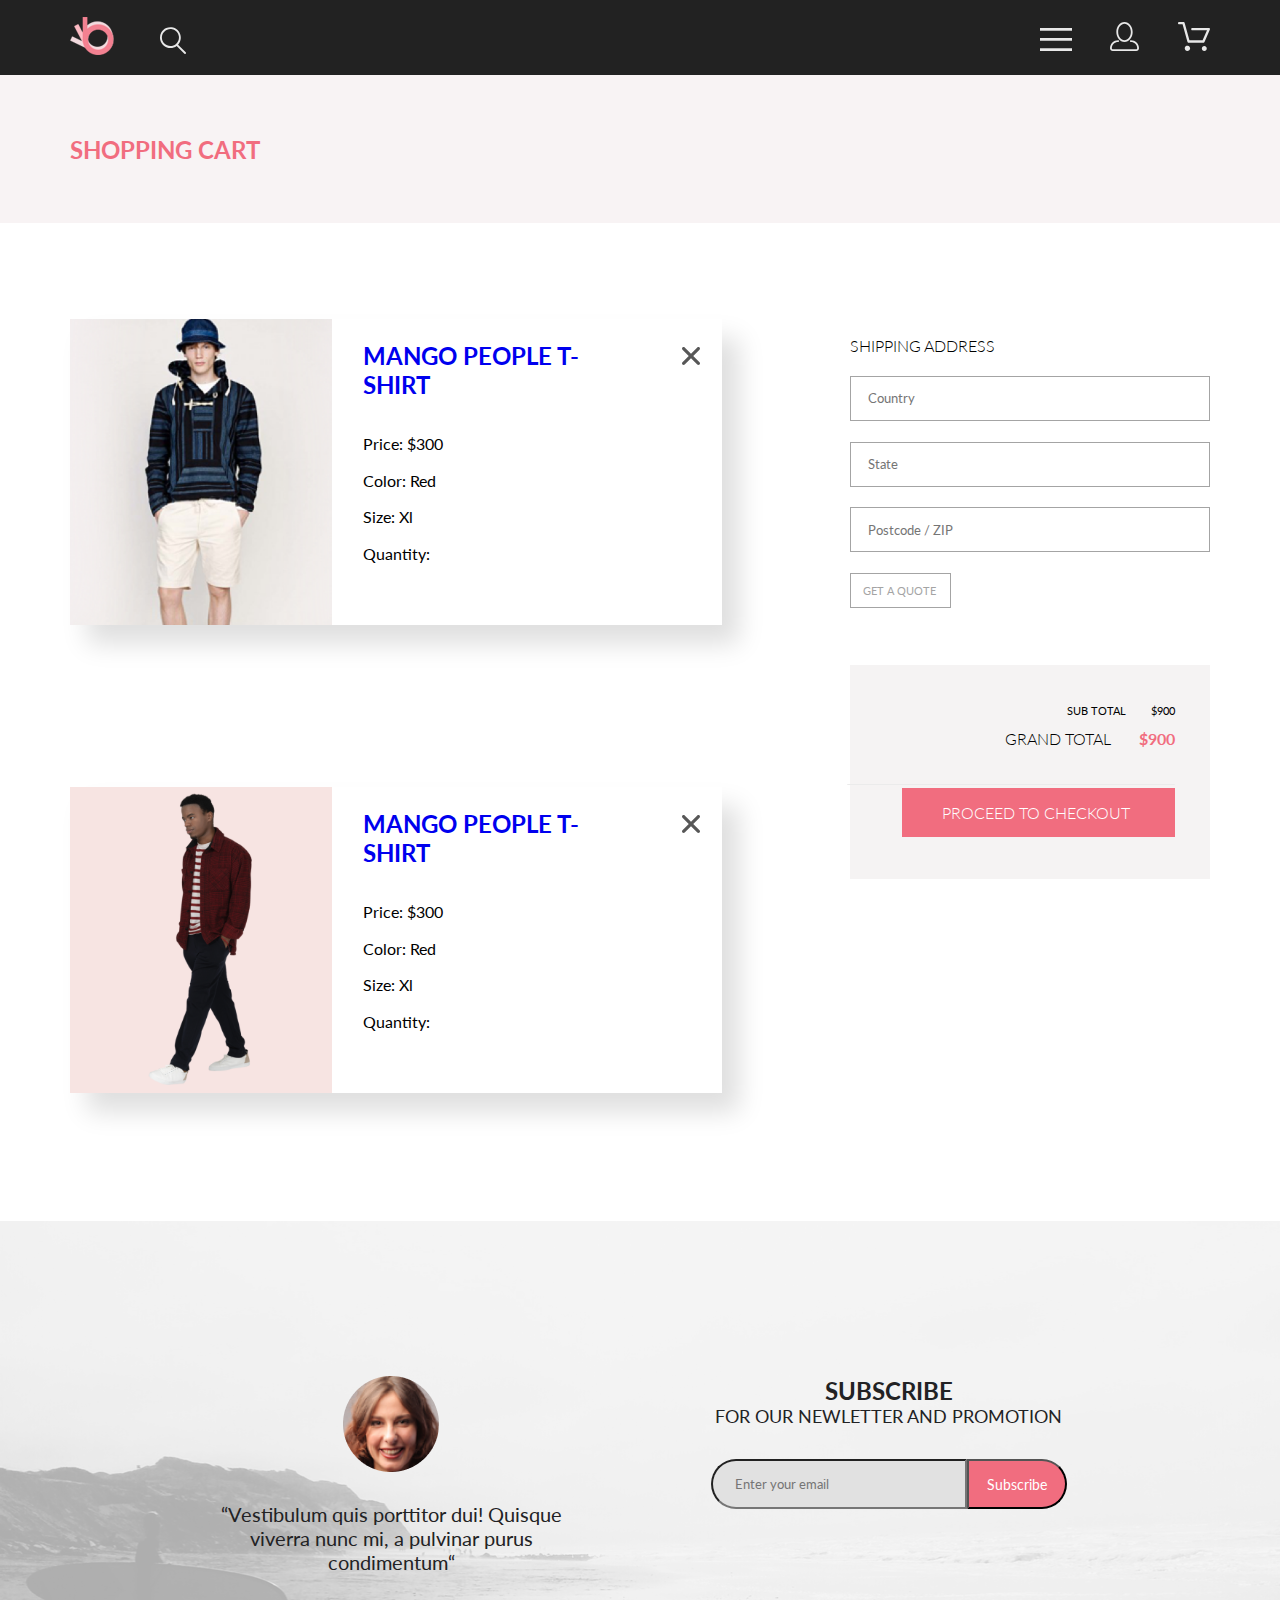
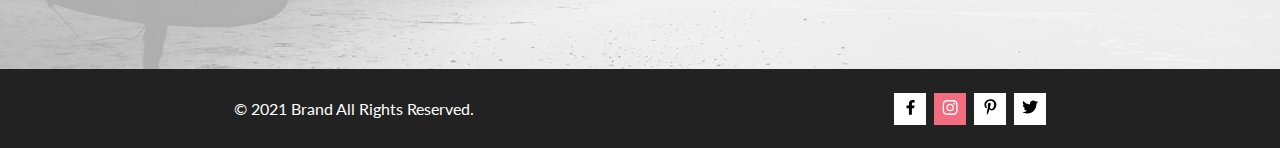
==== commit 40a16b7b: "Some small improvements" ====
--- a/Cart.html
+++ b/Cart.html
@@ -19,7 +19,7 @@
     <header class="header center">
         <div class="header__left">
             <a href="index.html"><img src="img/logo.svg" alt="logo"></a>
-            <a href=""><img class="header__search" src="img/search.svg" alt="search"></a>
+            <a href="#"><img class="header__search" src="img/search.svg" alt="search"></a>
         </div>
         <div class="header__right">
             <a href="Catalogue.html"><img src="img/menu.svg" alt="menu"></a>
@@ -45,7 +45,8 @@
                         </h2>
                     </a>
                     
-                    <img class="close_button" src="img/close_button.svg" alt="">
+                    <a href="#"> <img class="close_button" src="img/close_button.svg" alt=""> </a>
+                    
                     <p>Price: $300 	</p>
                     <p>Color: Red</p>
                     <p>Size: Xl	</p>
@@ -60,8 +61,8 @@
                             MANGO  PEOPLE  T-SHIRT
                         </h2>       
                     </a>
+                    <a href="#"> <img class="close_button" src="img/close_button.svg" alt=""></a>
                     
-                    <img class="close_button" src="img/close_button.svg" alt="">
                     <p>Price: $300 	</p>
                     <p>Color: Red</p>
                     <p>Size: Xl	</p>
--- a/style.css
+++ b/style.css
@@ -200,6 +200,7 @@
   background: #FFFFFF;
   -webkit-box-shadow: 6px 4px 35px rgba(0, 0, 0, 0.21);
           box-shadow: 6px 4px 35px rgba(0, 0, 0, 0.21);
+  z-index: 2;
 }
 
 .size-block,
@@ -212,6 +213,7 @@
   background: #FFFFFF;
   -webkit-box-shadow: 6px 4px 35px rgba(0, 0, 0, 0.21);
           box-shadow: 6px 4px 35px rgba(0, 0, 0, 0.21);
+  z-index: 2;
 }
 
 .filter_block {
@@ -224,6 +226,8 @@
       -ms-flex-direction: column;
           flex-direction: column;
   background: #fff;
+  position: relative;
+  z-index: 2;
 }
 
 .filter_list::after {
@@ -254,6 +258,8 @@
   border-left-color: #F16D7F;
   border-left-width: 5px;
   border-left-style: solid;
+  position: relative;
+  z-index: 3;
 }
 
 .ul_inside_details {
@@ -280,6 +286,7 @@
   border-left-width: 5px;
   border-left-style: solid;
   background-color: #fff;
+  z-index: 2;
 }
 
 .category_text {
@@ -342,6 +349,27 @@
           align-items: center;
 }
 
+.catalog-big__content {
+  position: absolute;
+  width: 100%;
+  height: 100%;
+  top: 0;
+  left: 0;
+  display: -webkit-box;
+  display: -ms-flexbox;
+  display: flex;
+  -webkit-box-orient: vertical;
+  -webkit-box-direction: normal;
+      -ms-flex-direction: column;
+          flex-direction: column;
+  -webkit-box-pack: center;
+      -ms-flex-pack: center;
+          justify-content: center;
+  -webkit-box-align: center;
+      -ms-flex-align: center;
+          align-items: center;
+}
+
 .font-white {
   color: #FFFFFF;
 }
@@ -350,17 +378,15 @@
   color: #F16D7F;
 }
 
-.catalog__img {
-  width: 100%;
-}
-
 .catalog-big {
+  min-height: 111px;
+  height: 118px;
   margin-top: 30px;
   position: relative;
-}
-
-.catalog-big__img {
-  width: 100%;
+  background-image: url(img/catalog_big.png);
+  background-repeat: no-repeat;
+  background-position: center bottom;
+  background-size: auto;
 }
 
 .featured-h2 {
@@ -422,6 +448,12 @@
   line-height: 38.4px;
 }
 
+.lato-44px-900 {
+  font-weight: 900;
+  font-size: 44px;
+  line-height: 52.8px;
+}
+
 .lato-48px-900 {
   font-weight: 900;
   font-size: 48px;
@@ -630,7 +662,7 @@
 }
 
 .lato-24px {
-  font-weight: bold;
+  font-weight: 700;
   font-size: 24px;
   line-height: 29px;
   text-align: center;
@@ -638,6 +670,12 @@
 
 .lato-24px-300 {
   font-weight: 300;
+  font-size: 24px;
+  line-height: 29px;
+}
+
+.lato-24px-700 {
+  font-weight: 700;
   font-size: 24px;
   line-height: 29px;
 }
@@ -685,14 +723,17 @@
     -webkit-box-direction: normal;
         -ms-flex-direction: column;
             flex-direction: column;
-    -webkit-box-pack: center;
-        -ms-flex-pack: center;
-            justify-content: center;
+    -webkit-box-pack: start;
+        -ms-flex-pack: start;
+            justify-content: flex-start;
+    /* before it was "center" */
     -webkit-box-align: center;
         -ms-flex-align: center;
             align-items: center;
+    background-image: url("img/semi-opacity_small.png"), url("img/Surfing_small.png");
     background-size: auto;
     padding-top: 45px;
+    height: 693px;
   }
   .before_footer-left {
     display: -webkit-box;
@@ -706,9 +747,11 @@
         -ms-flex-align: center;
             align-items: center;
     width: 360px;
+    height: 225px;
+    margin-top: 0px;
   }
   .before_footer-right {
-    margin-top: 60px;
+    margin-top: 80px;
   }
 }
 
@@ -1320,7 +1363,6 @@
   padding-right: 23px;
 }
 
-/* Experiments with adaptive design */
 @media (max-width: 768px) {
   .catalog-big {
     margin-left: 16px;
@@ -1375,7 +1417,7 @@
 
 @media (max-width: 768px) {
   .catalog-big {
-    min-height: 111px;
+    height: 111px;
   }
 }
 
@@ -1404,4 +1446,61 @@
     margin-top: 48px;
   }
 }
+
+@media (min-width: 768px) and (max-width: 1139px) {
+  .promo__heading {
+    font-weight: 900;
+    font-size: 44px;
+    line-height: 53px;
+  }
+  .promo__text {
+    font-weight: 700;
+    font-size: 24px;
+    line-height: 28.8px;
+  }
+}
+
+@media (max-width: 767px) {
+  .promo_left {
+    display: none;
+  }
+  .promo_right {
+    width: 100%;
+    height: 363px;
+    padding-left: 0px;
+    padding-right: 0px;
+    -webkit-box-pack: center;
+        -ms-flex-pack: center;
+            justify-content: center;
+  }
+  .promo__heading {
+    font-weight: 900;
+    font-size: 38px;
+    line-height: 45.6px;
+  }
+  .promo__text {
+    font-weight: 700;
+    font-size: 20px;
+    line-height: 24px;
+  }
+}
+
+@media (max-width: 400px) {
+  .footer {
+    width: 100%;
+    height: 143px;
+    padding-top: 43px;
+    -webkit-box-orient: vertical;
+    -webkit-box-direction: reverse;
+        -ms-flex-direction: column-reverse;
+            flex-direction: column-reverse;
+    -webkit-box-pack: end;
+        -ms-flex-pack: end;
+            justify-content: flex-end;
+  }
+  .copyright {
+    width: 251px;
+    margin-top: 35px;
+  }
+}
 /*# sourceMappingURL=style.css.map */